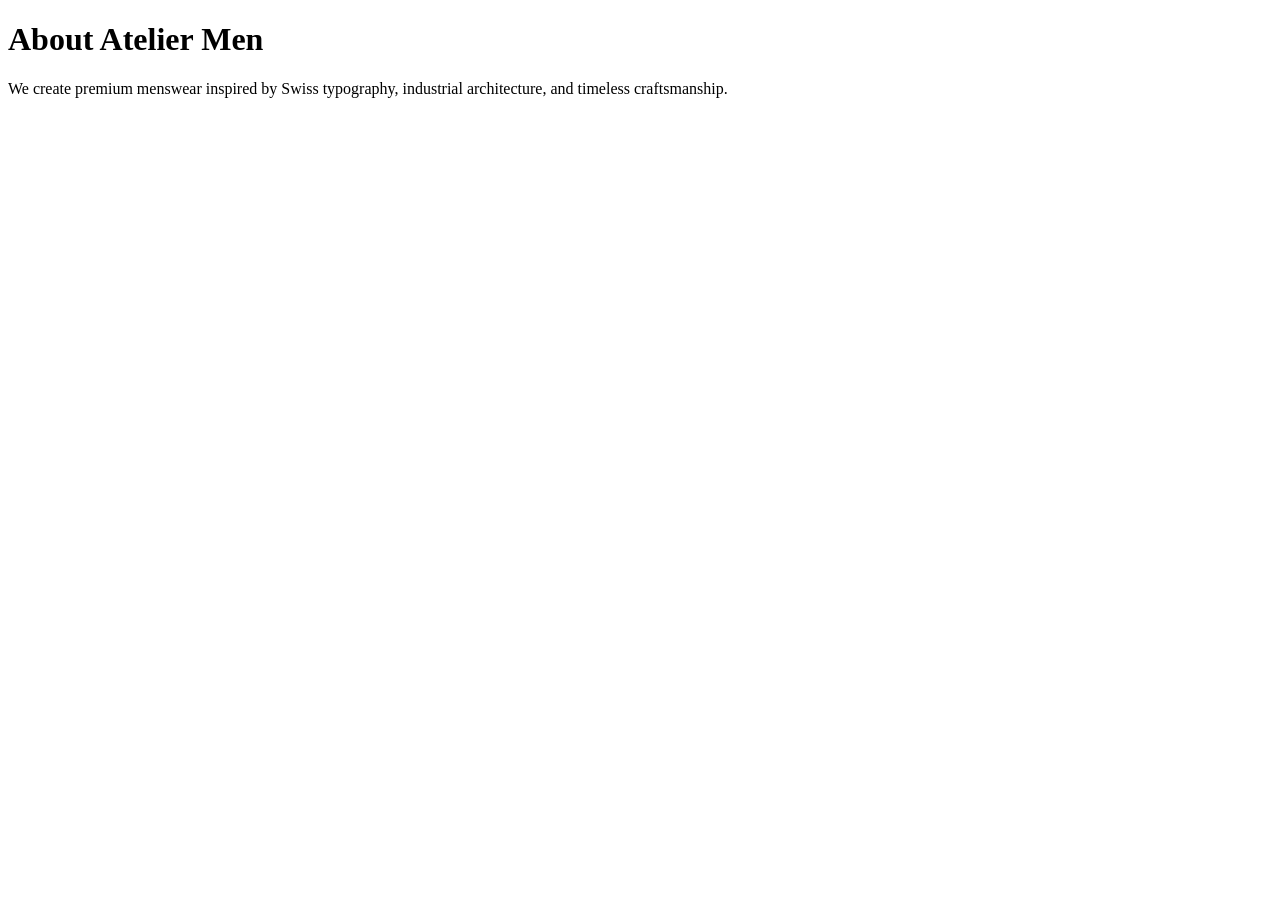
==== about.html @ 44489383 "Add files via upload" ====
<!DOCTYPE html>
<html>
<head>
<title>About</title>
<link rel="stylesheet" href="css/style.css">
</head>
<body>

<h1>About Atelier Men</h1>

<p>
We create premium menswear inspired by
Swiss typography, industrial architecture,
and timeless craftsmanship.
</p>

</body>
</html>
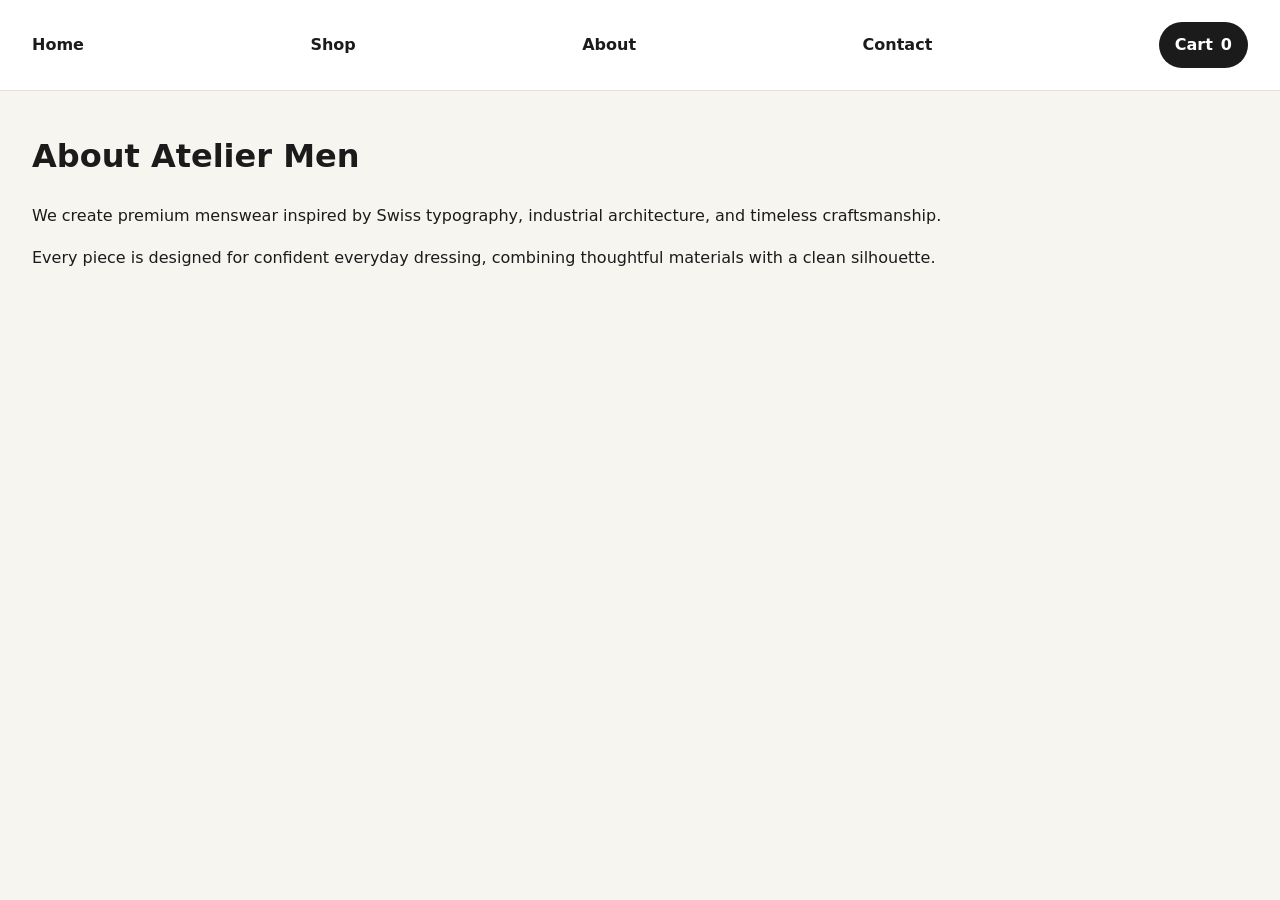
==== commit 9bdd14ae: "Complete ecommerce website with checkout flow and updated pages" ====
--- a/about.html
+++ b/about.html
@@ -1,18 +1,26 @@
 <!DOCTYPE html>
-<html>
+<html lang="en">
 <head>
-<title>About</title>
-<link rel="stylesheet" href="css/style.css">
+  <meta charset="UTF-8">
+  <meta name="viewport" content="width=device-width, initial-scale=1.0">
+  <title>About</title>
+  <link rel="stylesheet" href="style.css">
 </head>
 <body>
-
-<h1>About Atelier Men</h1>
-
-<p>
-We create premium menswear inspired by
-Swiss typography, industrial architecture,
-and timeless craftsmanship.
-</p>
-
+  <header class="site-header">
+    <nav>
+      <a href="index.html">Home</a>
+      <a href="shop.html">Shop</a>
+      <a href="about.html">About</a>
+      <a href="contact.html">Contact</a>
+      <a href="cart.html" class="cart-link">Cart <span id="cart-count">0</span></a>
+    </nav>
+  </header>
+  <main class="page-content">
+    <h1>About Atelier Men</h1>
+    <p>We create premium menswear inspired by Swiss typography, industrial architecture, and timeless craftsmanship.</p>
+    <p>Every piece is designed for confident everyday dressing, combining thoughtful materials with a clean silhouette.</p>
+  </main>
+  <script src="cart.js"></script>
 </body>
 </html>
--- a/style.css
+++ b/style.css
@@ -0,0 +1,319 @@
+*{
+  box-sizing:border-box;
+}
+
+body{
+  font-family:Inter,system-ui,Segoe UI,Arial,sans-serif;
+  background:#f7f5f0;
+  color:#1b1b1b;
+  margin:0;
+  line-height:1.6;
+}
+
+a{
+  color:inherit;
+  text-decoration:none;
+}
+
+.site-header{
+  background:#fff;
+  border-bottom:1px solid #e6e2dc;
+}
+
+nav{
+  display:flex;
+  flex-wrap:wrap;
+  justify-content:space-between;
+  align-items:center;
+  gap:16px;
+  padding:22px 32px;
+}
+
+nav a{
+  color:#1b1b1b;
+  font-weight:600;
+}
+
+.cart-link{
+  display:inline-flex;
+  align-items:center;
+  gap:8px;
+  background:#1b1b1b;
+  color:#fff;
+  padding:10px 16px;
+  border-radius:999px;
+}
+
+.hero{
+  display:grid;
+  grid-template-columns:1fr 1fr;
+  align-items:center;
+  gap:40px;
+  padding:60px 32px 40px;
+}
+
+.hero img{
+  width:100%;
+  border-radius:24px;
+  object-fit:cover;
+  max-height:520px;
+}
+
+.eyebrow{
+  text-transform:uppercase;
+  letter-spacing:0.18em;
+  color:#555;
+  margin:0 0 16px;
+}
+
+.hero h1{
+  font-size:3rem;
+  margin:0 0 24px;
+  max-width:650px;
+}
+
+.hero p{
+  margin:0 0 26px;
+  max-width:560px;
+}
+
+.button{
+  display:inline-block;
+  background:#1b1b1b;
+  color:#fff;
+  border:none;
+  padding:14px 28px;
+  border-radius:999px;
+  font-weight:600;
+  cursor:pointer;
+}
+
+.button-secondary{
+  background:#fff;
+  color:#1b1b1b;
+  border:1px solid #1b1b1b;
+}
+
+.page-content,
+.featured-section{
+  padding:40px 32px 64px;
+}
+
+h1,h2,h3{
+  margin-top:0;
+}
+
+.grid{
+  display:grid;
+  grid-template-columns:repeat(auto-fit,minmax(280px,1fr));
+  gap:32px;
+}
+
+.product-card,
+.product-item,
+.cart-item{
+  background:#fff;
+  border:1px solid #e6e2dc;
+  border-radius:20px;
+  padding:24px;
+}
+
+.product-card img,
+.product-image img{
+  width:100%;
+  border-radius:16px;
+  display:block;
+}
+
+.product-card h3{
+  margin:20px 0 10px;
+}
+
+.price{
+  font-size:1.2rem;
+  font-weight:700;
+  margin:0 0 18px;
+}
+
+.actions{
+  display:flex;
+  flex-wrap:wrap;
+  gap:12px;
+}
+
+.product-page{
+  display:grid;
+  grid-template-columns:1fr 1fr;
+  gap:48px;
+  align-items:start;
+}
+
+.product-info{
+  display:flex;
+  flex-direction:column;
+  gap:18px;
+}
+
+.product-info select,
+input,
+textarea{
+  width:100%;
+  padding:14px 16px;
+  border-radius:14px;
+  border:1px solid #ddd;
+  font:inherit;
+}
+
+.product-info button,
+#checkout-btn{
+  width:max-content;
+}
+
+.cart-page{
+  display:grid;
+  grid-template-columns:1fr 320px;
+  gap:32px;
+}
+
+.cart-items{
+  display:grid;
+  gap:20px;
+}
+
+.cart-item{
+  display:grid;
+  grid-template-columns:96px 1fr auto;
+  gap:18px;
+  align-items:center;
+}
+
+.cart-item img{
+  width:96px;
+  height:96px;
+  object-fit:cover;
+  border-radius:16px;
+}
+
+.item-info{
+  display:grid;
+  gap:6px;
+}
+
+.item-actions{
+  display:flex;
+  flex-direction:column;
+  gap:10px;
+}
+
+.item-actions button,
+.cart-summary button{
+  background:#1b1b1b;
+  color:#fff;
+  border:none;
+  padding:12px 18px;
+  border-radius:12px;
+  cursor:pointer;
+}
+
+.cart-summary{
+  background:#fff;
+  border:1px solid #e6e2dc;
+  border-radius:20px;
+  padding:24px;
+  display:flex;
+  flex-direction:column;
+  gap:18px;
+  min-height:200px;
+}
+
+.summary-row{
+  display:flex;
+  justify-content:space-between;
+  align-items:center;
+  font-size:1.2rem;
+}
+
+.contact-page form{
+  max-width:540px;
+  display:grid;
+  gap:18px;
+}
+
+textarea{
+  min-height:160px;
+  resize:vertical;
+}
+
+.checkout-page{
+  display:grid;
+  grid-template-columns:1fr 380px;
+  gap:36px;
+}
+
+.checkout-form-section,
+.order-summary-section{
+  background:#fff;
+  border:1px solid #e6e2dc;
+  border-radius:20px;
+  padding:32px;
+}
+
+.checkout-form-section h1 {
+  margin-top:0;
+}
+
+.form-row{
+  display:grid;
+  grid-template-columns:1fr 1fr;
+  gap:16px;
+}
+
+.order-summary-section {
+  position:sticky;
+  top:24px;
+}
+
+.order-item{
+  display:flex;
+  justify-content:space-between;
+  margin-bottom:12px;
+  color:#555;
+}
+
+.order-items{
+  margin-bottom:22px;
+}
+
+button,
+input[type="submit"]{
+  transition:background-color 0.2s ease;
+}
+
+button:hover,
+.button:hover,
+.btn:hover{
+  background:#333;
+}
+
+@media (max-width:900px) {
+  .hero,
+  .product-page,
+  .cart-page{
+    grid-template-columns:1fr;
+  }
+}
+
+@media (max-width:640px) {
+  nav{
+    padding:18px 20px;
+  }
+
+  .hero{
+    padding:40px 20px 30px;
+  }
+
+  .featured-section,
+  .page-content{
+    padding:28px 20px 48px;
+  }
+}
